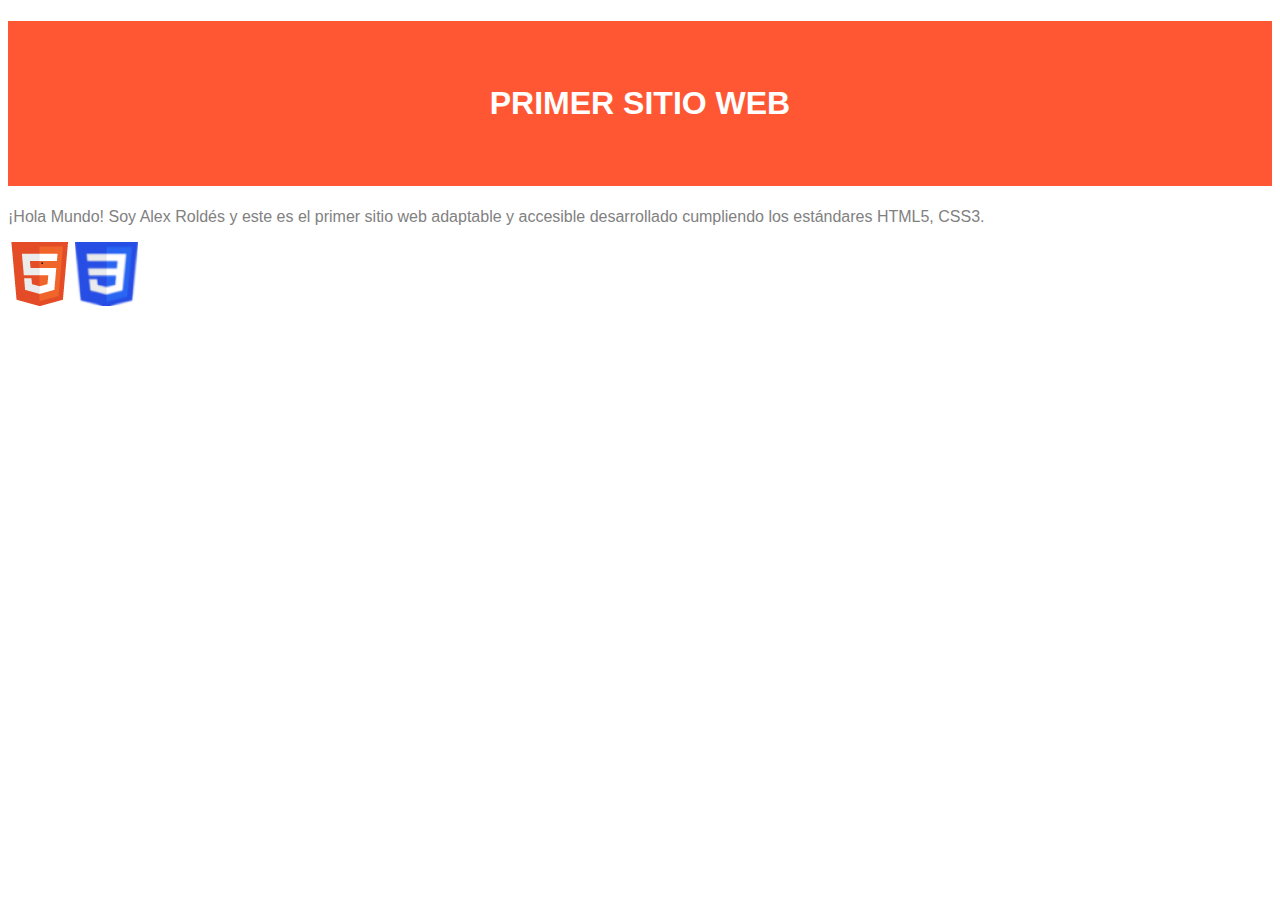
==== index.html @ 2078078d "Add files via upload" ====
<!DOCTYPE HTML>

<html lang="es">
<head>
    <!-- Datos que describen el documento -->
    <meta charset="UTF-8" />
    <title>SEW.P0</title>

    <!-- añadir el elemento link de enlace a la hoja de estilo dentro del <head> del documento html -->
    <link rel="stylesheet" type="text/css" href="estilo.css" />
</head>

<body>
    <!-- Datos con el contenidos que aparece en el navegador -->
    <h1>Primer sitio web</h1>
    <p>¡Hola Mundo! Soy Alex Roldés y este es el primer sitio web adaptable y accesible desarrollado cumpliendo los estándares HTML5, CSS3. </p>

    <!-- la carpeta de recursos gráficos "images" debe estar en el misma carpeta del archivo -->
    <!-- anadir la sección footer dentro del body despues del párrafo -->
    <footer>
        <img src="images/HTML5.png" alt=" HTML5 Válido!" />
        <img src="images/CSS3.png"  alt="CSS Válido!"  />
    </footer>
</body>
</html>
---- estilo.css ----
/*Especificidad: 001*/
body {
  font-family: Tahoma, sans-serif;
  color: #818181;
  background-color: #fff;
  }
/*Especificidad: 001*/
h1 {
  color: #fff;    
  background-color:#FF5733; 
  text-transform: uppercase;
  padding: 2em; 
  text-align: center;     
  }
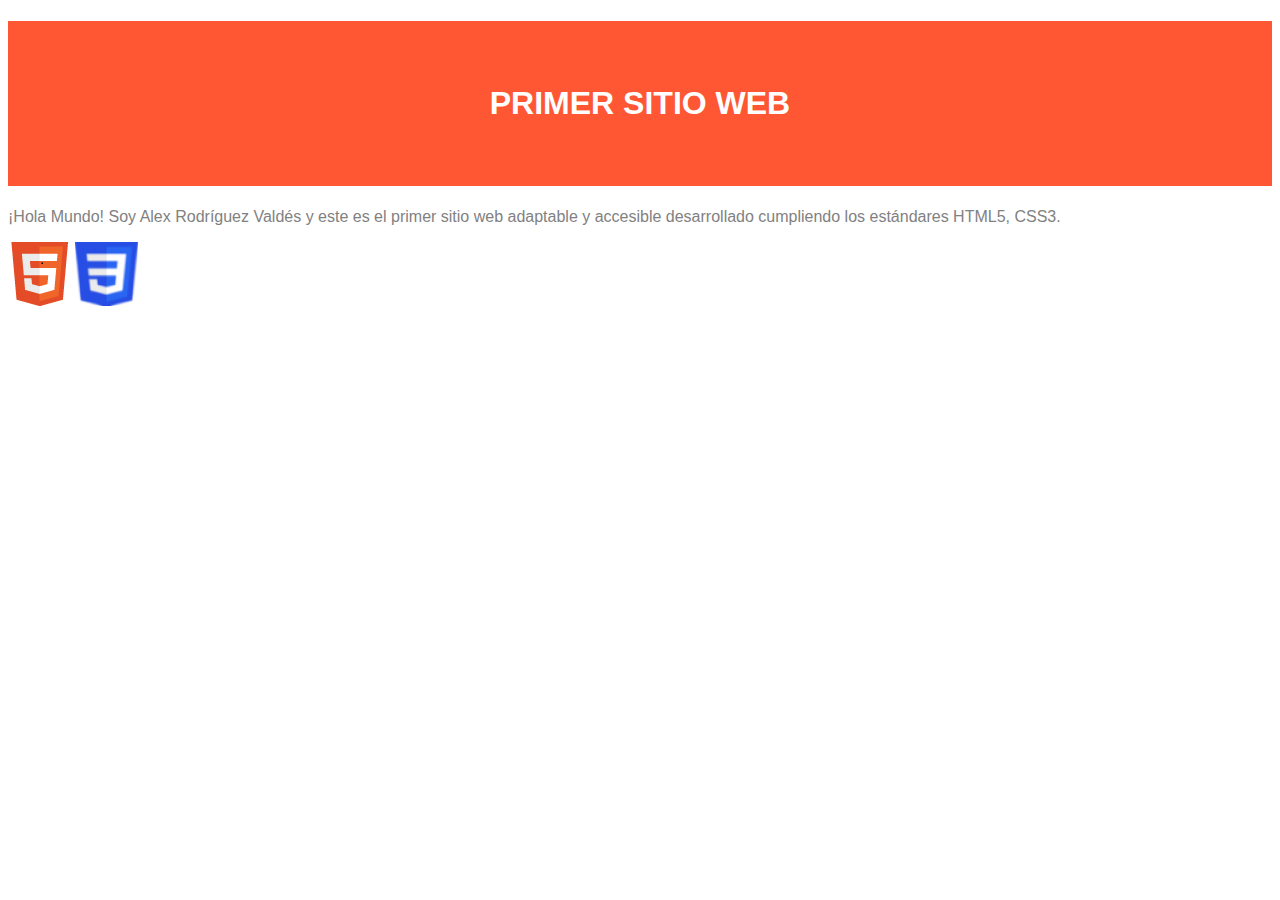
==== commit a2b25709: "Update index.html" ====
--- a/index.html
+++ b/index.html
@@ -13,7 +13,7 @@
 <body>
     <!-- Datos con el contenidos que aparece en el navegador -->
     <h1>Primer sitio web</h1>
-    <p>¡Hola Mundo! Soy Alex Roldés y este es el primer sitio web adaptable y accesible desarrollado cumpliendo los estándares HTML5, CSS3. </p>
+    <p>¡Hola Mundo! Soy Alex Rodríguez Valdés y este es el primer sitio web adaptable y accesible desarrollado cumpliendo los estándares HTML5, CSS3. </p>
 
     <!-- la carpeta de recursos gráficos "images" debe estar en el misma carpeta del archivo -->
     <!-- anadir la sección footer dentro del body despues del párrafo -->
@@ -22,4 +22,4 @@
         <img src="images/CSS3.png"  alt="CSS Válido!"  />
     </footer>
 </body>
-</html>+</html>
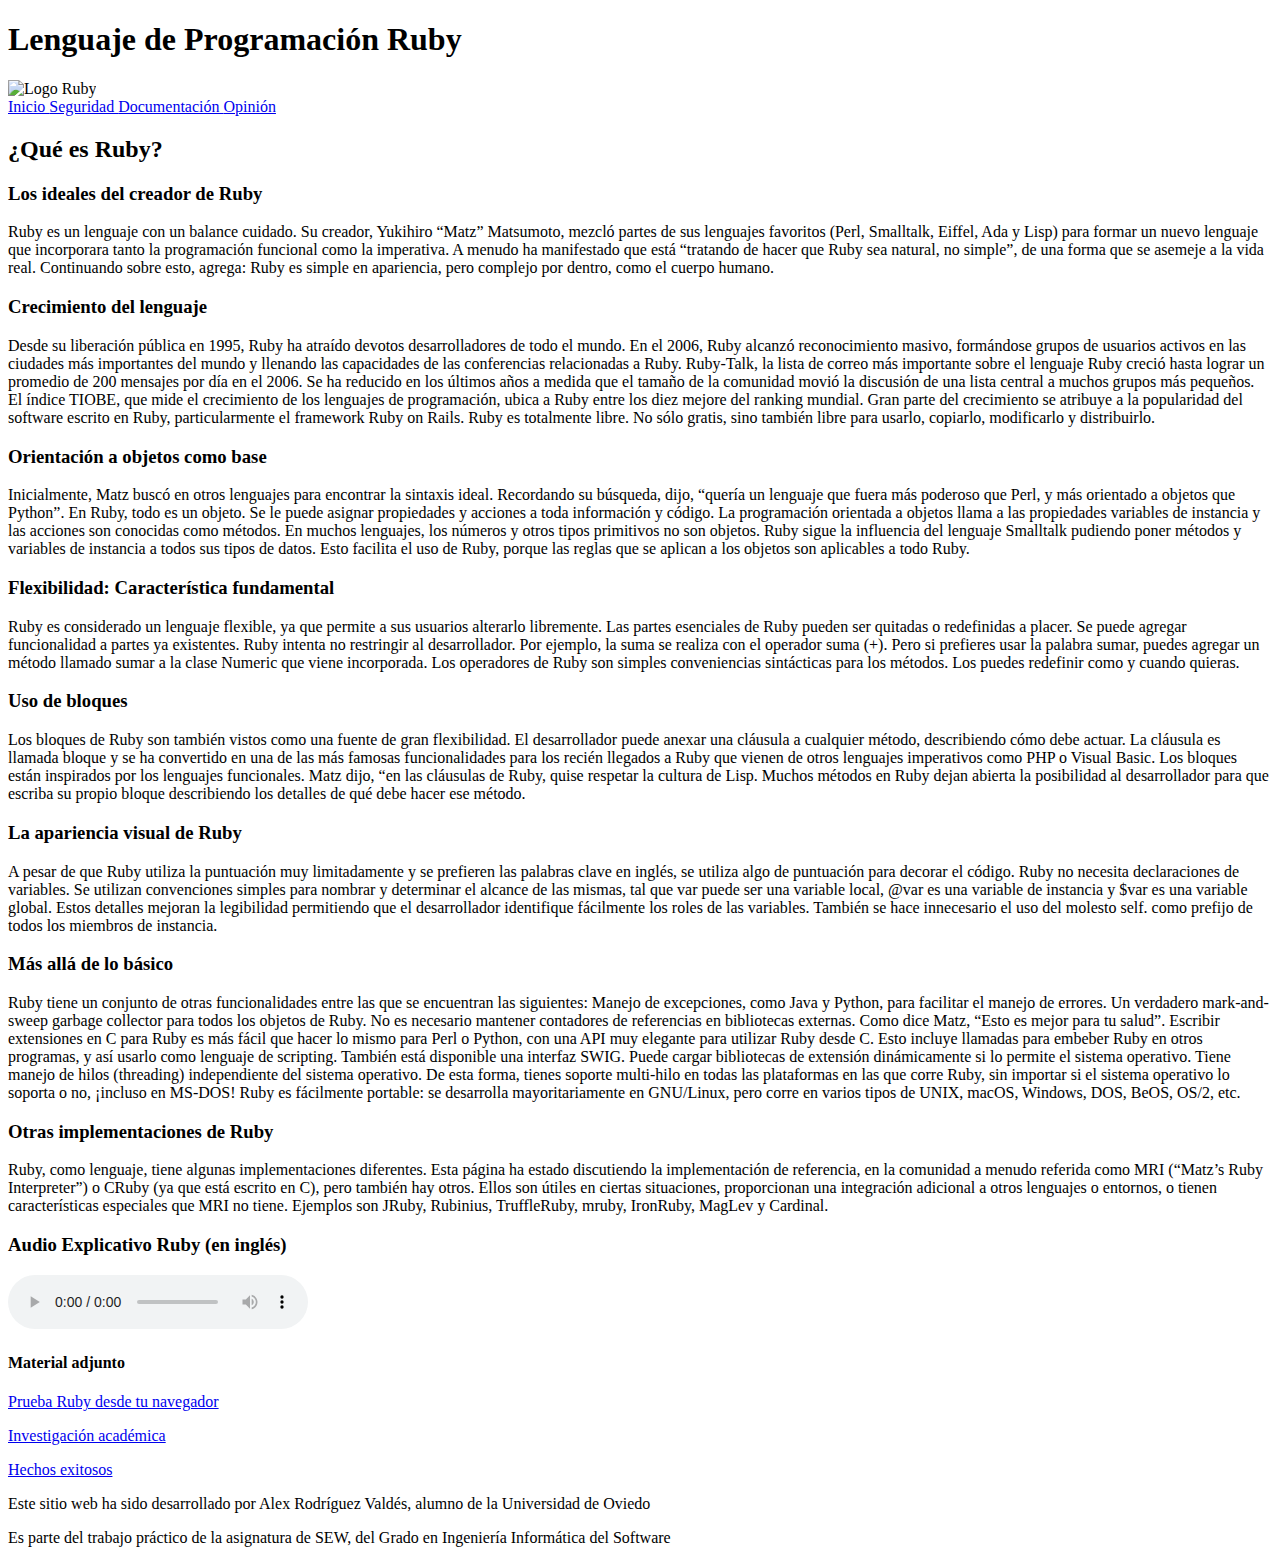
==== commit bf47de54: "Add files via upload" ====
--- a/index.html
+++ b/index.html
@@ -1,25 +1,124 @@
 <!DOCTYPE HTML>
 
-<html lang="es">
-<head>
-    <!-- Datos que describen el documento -->
-    <meta charset="UTF-8" />
-    <title>SEW.P0</title>
+<html lang = "es">
+    <head>
+        <meta charset = "UTF-8"/>
+        <meta name = "author" content = "ALEX RODRIGUEZ VALDES"/>
+        <meta name = "description" content = "PAGINA PRINCIPAL DEL SITIO WEB"/>
+        <meta name = "keywords" content = "RUBY,LENGUAJE,OBJETO,PROGRAMACION"/>
+        <meta name = "viewport" content = "width=device-width, initial-scale=1.0"/>
+        <title> RUBY: Inicio </title>
 
-    <!-- añadir el elemento link de enlace a la hoja de estilo dentro del <head> del documento html -->
-    <link rel="stylesheet" type="text/css" href="estilo.css" />
-</head>
+        <link rel="stylesheet" type="text/css" href="estilo/estilo.css" />
+        <link rel="stylesheet" type="text/css" href="estilo/layout.css" />
+    </head>
 
-<body>
-    <!-- Datos con el contenidos que aparece en el navegador -->
-    <h1>Primer sitio web</h1>
-    <p>¡Hola Mundo! Soy Alex Rodríguez Valdés y este es el primer sitio web adaptable y accesible desarrollado cumpliendo los estándares HTML5, CSS3. </p>
+    <body>
+        <header>
+            <h1> Lenguaje de Programación Ruby </h1>
+            <picture>
+                <img src="multimedia/logoRuby.png" alt="Logo Ruby" />
+            </picture>
+        </header>
 
-    <!-- la carpeta de recursos gráficos "images" debe estar en el misma carpeta del archivo -->
-    <!-- anadir la sección footer dentro del body despues del párrafo -->
-    <footer>
-        <img src="images/HTML5.png" alt=" HTML5 Válido!" />
-        <img src="images/CSS3.png"  alt="CSS Válido!"  />
-    </footer>
-</body>
-</html>
+        <nav>
+            <a title="index" accesskey="I" tabindex="1" href="index.html"> Inicio </a>
+            <a title="seguridad" accesskey="S" tabindex="2" href="seguridad.html"> Seguridad </a>
+            <a title="documentacion" accesskey="D" tabindex="3" href="documentacion.html"> Documentación </a>
+            <a title="opinion" accesskey="O" tabindex="4" href="opinion.html"> Opinión </a>
+        </nav>
+
+        <article>
+
+            <h2> ¿Qué es Ruby? </h2>
+
+            <section>
+                <h3> Los ideales del creador de Ruby </h3>
+                <p> Ruby es un lenguaje con un balance cuidado. Su creador, Yukihiro “Matz” Matsumoto, mezcló partes de sus lenguajes favoritos (Perl, Smalltalk, 
+                    Eiffel, Ada y Lisp) para formar un nuevo lenguaje que incorporara tanto la programación funcional como la imperativa. A menudo ha manifestado 
+                    que está “tratando de hacer que Ruby sea natural, no simple”, de una forma que se asemeje a la vida real. Continuando sobre esto, agrega: Ruby 
+                    es simple en apariencia, pero complejo por dentro, como el cuerpo humano. 
+                </p>
+
+                <h3> Crecimiento del lenguaje </h3>
+                <p> Desde su liberación pública en 1995, Ruby ha atraído devotos desarrolladores de todo el mundo. En el 2006, Ruby alcanzó reconocimiento masivo, 
+                    formándose grupos de usuarios activos en las ciudades más importantes del mundo y llenando las capacidades de las conferencias relacionadas a Ruby.
+                    Ruby-Talk, la lista de correo más importante sobre el lenguaje Ruby creció hasta lograr un promedio de 200 mensajes por día en el 2006. Se ha 
+                    reducido en los últimos años a medida que el tamaño de la comunidad movió la discusión de una lista central a muchos grupos más pequeños.
+                    El índice TIOBE, que mide el crecimiento de los lenguajes de programación, ubica a Ruby entre los diez mejore del ranking mundial. Gran parte del 
+                    crecimiento se atribuye a la popularidad del software escrito en Ruby, particularmente el framework Ruby on Rails. Ruby es totalmente libre. 
+                    No sólo gratis, sino también libre para usarlo, copiarlo, modificarlo y distribuirlo. 
+                </p>
+
+                <h3> Orientación a objetos como base </h3>
+                <p> Inicialmente, Matz buscó en otros lenguajes para encontrar la sintaxis ideal. Recordando su búsqueda, dijo, “quería un lenguaje que fuera más 
+                    poderoso que Perl, y más orientado a objetos que Python”. En Ruby, todo es un objeto. Se le puede asignar propiedades y acciones a toda información 
+                    y código. La programación orientada a objetos llama a las propiedades variables de instancia y las acciones son conocidas como métodos. En muchos 
+                    lenguajes, los números y otros tipos primitivos no son objetos. Ruby sigue la influencia del lenguaje Smalltalk pudiendo poner métodos y variables 
+                    de instancia a todos sus tipos de datos. Esto facilita el uso de Ruby, porque las reglas que se aplican a los objetos son aplicables a todo Ruby.
+                </p>
+
+                <h3> Flexibilidad: Característica fundamental </h3>
+                <p> Ruby es considerado un lenguaje flexible, ya que permite a sus usuarios alterarlo libremente. Las partes esenciales de Ruby pueden ser quitadas o 
+                    redefinidas a placer. Se puede agregar funcionalidad a partes ya existentes. Ruby intenta no restringir al desarrollador. Por ejemplo, la suma se 
+                    realiza con el operador suma (+). Pero si prefieres usar la palabra sumar, puedes agregar un método llamado sumar a la clase Numeric que viene 
+                    incorporada. Los operadores de Ruby son simples conveniencias sintácticas para los métodos. Los puedes redefinir como y cuando quieras.
+                </p>
+
+                <h3> Uso de bloques </h3>
+                <p> Los bloques de Ruby son también vistos como una fuente de gran flexibilidad. El desarrollador puede anexar una cláusula a cualquier método, 
+                    describiendo cómo debe actuar. La cláusula es llamada bloque y se ha convertido en una de las más famosas funcionalidades para los recién llegados 
+                    a Ruby que vienen de otros lenguajes imperativos como PHP o Visual Basic. Los bloques están inspirados por los lenguajes funcionales. Matz dijo, 
+                    “en las cláusulas de Ruby, quise respetar la cultura de Lisp. Muchos métodos en Ruby dejan abierta la posibilidad al desarrollador para que escriba 
+                    su propio bloque describiendo los detalles de qué debe hacer ese método.
+                </p>
+
+                <h3> La apariencia visual de Ruby </h3>
+                <p> A pesar de que Ruby utiliza la puntuación muy limitadamente y se prefieren las palabras clave en inglés, se utiliza algo de puntuación para decorar 
+                    el código. Ruby no necesita declaraciones de variables. Se utilizan convenciones simples para nombrar y determinar el alcance de las mismas, tal que
+                    var puede ser una variable local, @var es una variable de instancia y $var es una variable global. Estos detalles mejoran la legibilidad permitiendo 
+                    que el desarrollador identifique fácilmente los roles de las variables. También se hace innecesario el uso del molesto self. como prefijo de todos 
+                    los miembros de instancia.
+                </p>
+
+            </section>
+
+            <section>
+                <h3> Más allá de lo básico </h3>
+                <p> Ruby tiene un conjunto de otras funcionalidades entre las que se encuentran las siguientes: Manejo de excepciones, como Java y Python, para 
+                    facilitar el manejo de errores. Un verdadero mark-and-sweep garbage collector para todos los objetos de Ruby. No es necesario mantener contadores 
+                    de referencias en bibliotecas externas. Como dice Matz, “Esto es mejor para tu salud”. Escribir extensiones en C para Ruby es más fácil que hacer 
+                    lo mismo para Perl o Python, con una API muy elegante para utilizar Ruby desde C. Esto incluye llamadas para embeber Ruby en otros programas, y 
+                    así usarlo como lenguaje de scripting. También está disponible una interfaz SWIG. Puede cargar bibliotecas de extensión dinámicamente si lo permite 
+                    el sistema operativo. Tiene manejo de hilos (threading) independiente del sistema operativo. De esta forma, tienes soporte multi-hilo en todas las 
+                    plataformas en las que corre Ruby, sin importar si el sistema operativo lo soporta o no, ¡incluso en MS-DOS! Ruby es fácilmente portable: se 
+                    desarrolla mayoritariamente en GNU/Linux, pero corre en varios tipos de UNIX, macOS, Windows, DOS, BeOS, OS/2, etc.
+                </p>
+
+                <h3> Otras implementaciones de Ruby </h3>
+                <p> Ruby, como lenguaje, tiene algunas implementaciones diferentes. Esta página ha estado discutiendo la implementación de referencia, en la comunidad 
+                    a menudo referida como MRI (“Matz’s Ruby Interpreter”) o CRuby (ya que está escrito en C), pero también hay otros. Ellos son útiles en ciertas 
+                    situaciones, proporcionan una integración adicional a otros lenguajes o entornos, o tienen características especiales que MRI no tiene. Ejemplos
+                    son JRuby, Rubinius, TruffleRuby, mruby, IronRuby, MagLev y Cardinal.
+                </p>
+
+                <h3> Audio Explicativo Ruby (en inglés) </h3>
+                <audio src="multimedia/RubyDescription.mp3" controls> </audio>
+
+            </section>
+
+            <aside>
+                <h4> Material adjunto </h4>
+                <p> <a href="https://try.ruby-lang.org/"> Prueba Ruby desde tu navegador </a> </p>
+                <p> <a href="https://rubybib.org/"> Investigación académica </a> </p>
+                <p> <a href="https://www.ruby-lang.org/en/documentation/success-stories/"> Hechos exitosos </a> </p>
+            </aside>
+
+        </article>
+
+        <footer> 
+            <p> Este sitio web ha sido desarrollado por Alex Rodríguez Valdés, alumno de la Universidad de Oviedo </p>
+            <p> Es parte del trabajo práctico de la asignatura de SEW, del Grado en Ingeniería Informática del Software </p>    
+        </footer>
+    </body>
+</html>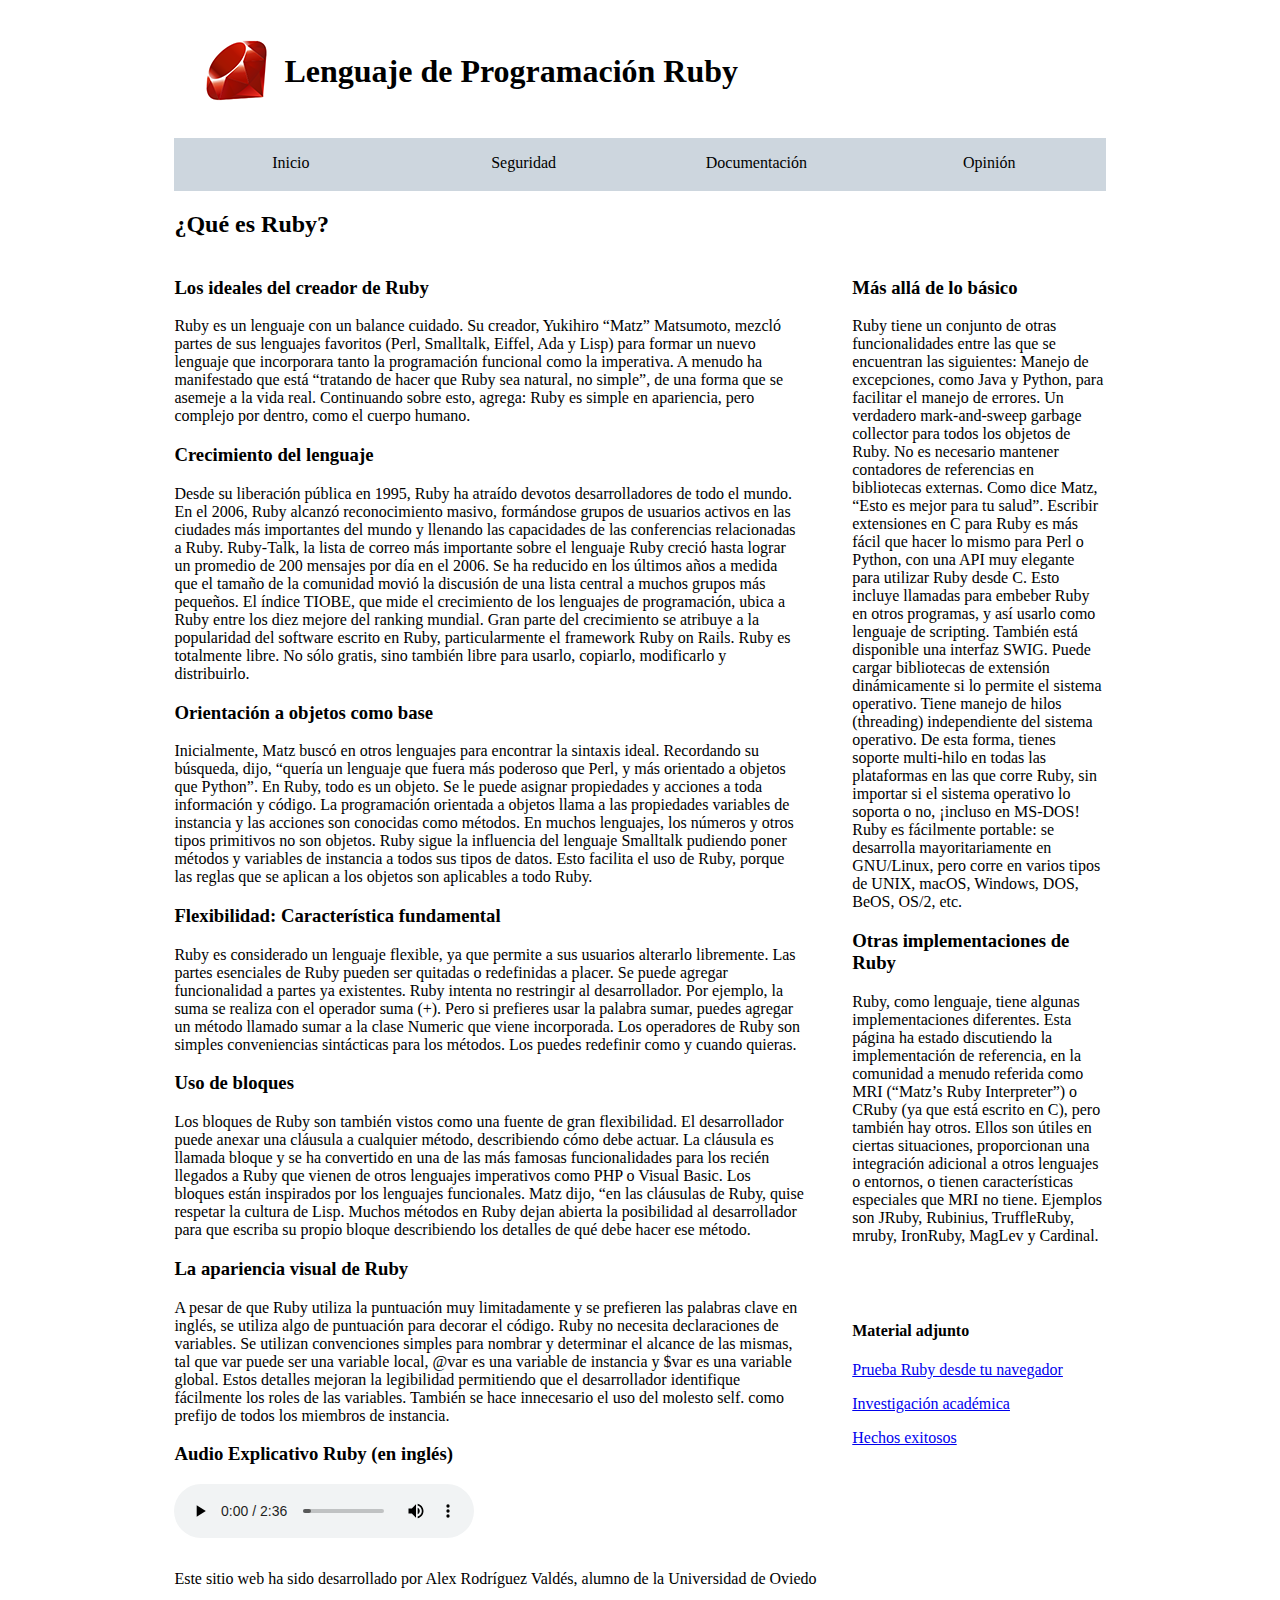
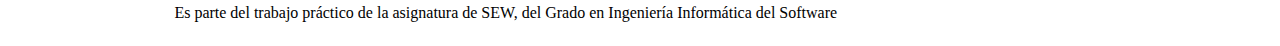
==== commit ef63c75d: "Add files via upload" ====
--- a/index.html
+++ b/index.html
@@ -81,6 +81,9 @@
                     los miembros de instancia.
                 </p>
 
+                <h3> Audio Explicativo Ruby (en inglés) </h3>
+                <audio src="multimedia/RubyDescription.mp3" controls> </audio>
+
             </section>
 
             <section>
@@ -102,9 +105,6 @@
                     son JRuby, Rubinius, TruffleRuby, mruby, IronRuby, MagLev y Cardinal.
                 </p>
 
-                <h3> Audio Explicativo Ruby (en inglés) </h3>
-                <audio src="multimedia/RubyDescription.mp3" controls> </audio>
-
             </section>
 
             <aside>
--- a/estilo/estilo.css
+++ b/estilo/estilo.css
@@ -0,0 +1,77 @@
+/*****************
+ ALEX RODRIGUEZ VALDES - UO282936
+ Estilos de los documentos html
+*****************/
+
+body {
+    padding-left: 13%;
+    padding-right: 13%;
+}
+
+header picture {
+    padding: 2em 1em 2em 2em;
+}
+
+header h1 {
+    padding: 0.75em 0em 0em;
+}
+
+nav {
+    padding-bottom: 1.2em;
+    align-self: center;
+    background-color: rgb(205, 214, 222);
+    display: grid;
+    grid-template-columns: repeat(4,1fr) ;
+}
+
+nav a {
+    color: black;
+    text-align: center;
+    padding-top: 1em;
+}
+
+nav a:link {
+    text-decoration: none;
+}
+
+nav a:hover {
+    color: red;
+}
+
+table {
+    border-spacing: 0.5em;
+    border-style: double;
+}
+
+ul {
+    padding-left: 15%;
+}
+
+li ul {
+    padding-left: 10%;
+}
+
+section img {
+    width: 50%;
+    height: auto;
+    margin-left: 25%;
+    padding-bottom: 2em;
+}
+
+video {
+    width: 100%;
+    height: auto;
+}
+
+fieldset p {
+    padding-left: 3%;
+    padding-bottom: 1.5em;
+}
+
+fieldset label {
+    padding-right: 3%;
+}
+
+textarea {
+    padding-left: 3%;
+}--- a/estilo/layout.css
+++ b/estilo/layout.css
@@ -0,0 +1,64 @@
+/*****************
+ ALEX RODRIGUEZ VALDES - UO282936
+ Distribución de secciones
+*****************/
+
+body {
+    display: grid;
+    grid-template-areas: "h h h h h h h h"
+                         "n n n n n n n n"
+                         "a a a a a a a a"
+                         "a a a a a a a a"
+                         "f f f f f f f f";
+}
+
+header {
+    grid-area: h;
+    display: grid;
+    grid-template-areas: "l t"
+                         "l t";
+    grid-template-columns: 0.2fr 2fr;
+}
+
+header picture {
+    grid-area: l;
+}
+
+header h1 {
+    grid-area: t;
+}
+
+nav {
+    grid-area: n;
+}
+
+article {
+    grid-area: a;
+    display: grid;
+    grid-template-areas: "h2 h2 h2 h2"
+                         "s1 s1 s1 s2"
+                         "s1 s1 s1 as"
+                         "s1 s1 s1 as";
+    column-gap: 3em;
+}
+
+article h2 {
+    grid-area: h2;
+}
+
+article section {
+    grid-area: s1;
+}
+
+article section:last-of-type {
+    grid-area: s2;
+}
+
+article aside {
+    grid-area: as;
+}
+
+footer {
+    padding-top: 0.75em;
+    grid-area: f;
+}
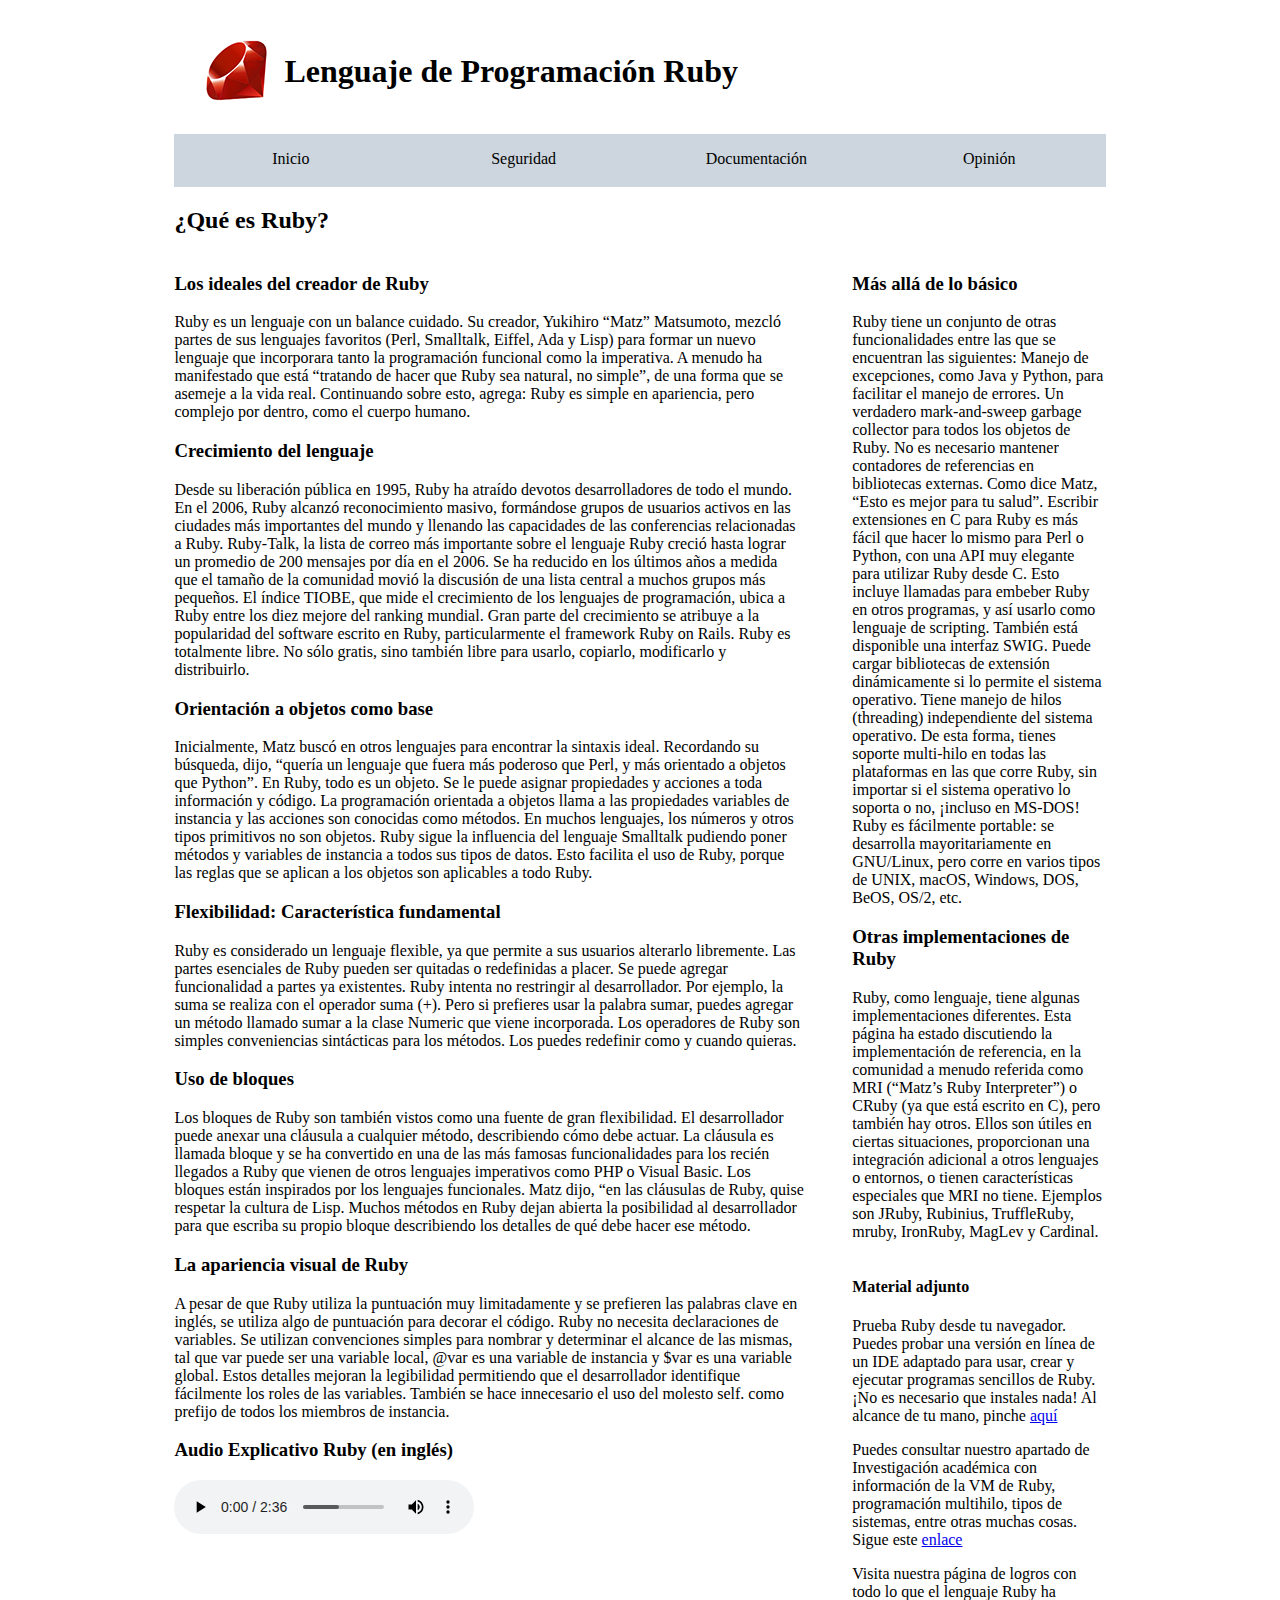
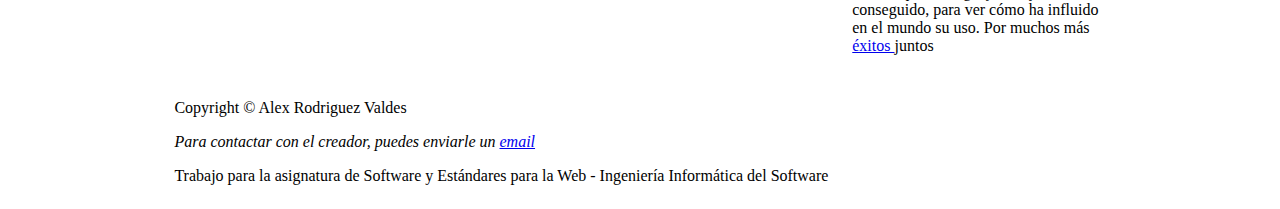
==== commit 15724372: "Add files via upload" ====
--- a/index.html
+++ b/index.html
@@ -3,9 +3,9 @@
 <html lang = "es">
     <head>
         <meta charset = "UTF-8"/>
-        <meta name = "author" content = "ALEX RODRIGUEZ VALDES"/>
-        <meta name = "description" content = "PAGINA PRINCIPAL DEL SITIO WEB"/>
-        <meta name = "keywords" content = "RUBY,LENGUAJE,OBJETO,PROGRAMACION"/>
+        <meta name = "author" content = "Alex Rodriguez Valdes"/>
+        <meta name = "description" content = "Pagina principal del sitio web"/>
+        <meta name = "keywords" content = "Ruby,Lenguaje,Objeto,Programacion"/>
         <meta name = "viewport" content = "width=device-width, initial-scale=1.0"/>
         <title> RUBY: Inicio </title>
 
@@ -16,9 +16,7 @@
     <body>
         <header>
             <h1> Lenguaje de Programación Ruby </h1>
-            <picture>
-                <img src="multimedia/logoRuby.png" alt="Logo Ruby" />
-            </picture>
+            <img src="multimedia/logoRuby.png" alt="Logo Ruby" />
         </header>
 
         <nav>
@@ -28,7 +26,7 @@
             <a title="opinion" accesskey="O" tabindex="4" href="opinion.html"> Opinión </a>
         </nav>
 
-        <article>
+        <main>
 
             <h2> ¿Qué es Ruby? </h2>
 
@@ -107,18 +105,22 @@
 
             </section>
 
-            <aside>
+            <article>
                 <h4> Material adjunto </h4>
-                <p> <a href="https://try.ruby-lang.org/"> Prueba Ruby desde tu navegador </a> </p>
-                <p> <a href="https://rubybib.org/"> Investigación académica </a> </p>
-                <p> <a href="https://www.ruby-lang.org/en/documentation/success-stories/"> Hechos exitosos </a> </p>
-            </aside>
+                <p> Prueba Ruby desde tu navegador. Puedes probar una versión en línea de un IDE adaptado para usar, crear y ejecutar programas sencillos de Ruby. ¡No 
+                    es necesario que instales nada! Al alcance de tu mano, pinche <a href="https://try.ruby-lang.org/"> aquí </a> </p>
+                <p> Puedes consultar nuestro apartado de Investigación académica con información de la VM de Ruby, programación multihilo, tipos de sistemas, entre otras
+                    muchas cosas. Sigue este <a href="https://rubybib.org/"> enlace </a> </p>
+                <p> Visita nuestra página de logros con todo lo que el lenguaje Ruby ha conseguido, para ver cómo ha influido en el mundo su uso. Por muchos más 
+                    <a href="https://www.ruby-lang.org/en/documentation/success-stories/"> éxitos </a> juntos </p>
+            </article>
 
-        </article>
+        </main>
 
         <footer> 
-            <p> Este sitio web ha sido desarrollado por Alex Rodríguez Valdés, alumno de la Universidad de Oviedo </p>
-            <p> Es parte del trabajo práctico de la asignatura de SEW, del Grado en Ingeniería Informática del Software </p>    
+            <p> Copyright &copy; Alex Rodriguez Valdes </p>
+            <address> Para contactar con el creador, puedes enviarle un <a href="mailto:uo282936@uniovi.es"> email </a> </address>
+            <p> Trabajo para la asignatura de Software y Estándares para la Web - Ingeniería Informática del Software </p>
         </footer>
     </body>
 </html>--- a/estilo/estilo.css
+++ b/estilo/estilo.css
@@ -8,7 +8,7 @@
     padding-right: 13%;
 }
 
-header picture {
+header img {
     padding: 2em 1em 2em 2em;
 }
 
@@ -63,9 +63,14 @@
     height: auto;
 }
 
+form p {
+    padding-top: 0.4em;
+    padding-bottom: 0.6em;
+}
+
 fieldset p {
     padding-left: 3%;
-    padding-bottom: 1.5em;
+    padding-top: 0.5em;
 }
 
 fieldset label {
--- a/estilo/layout.css
+++ b/estilo/layout.css
@@ -7,20 +7,19 @@
     display: grid;
     grid-template-areas: "h h h h h h h h"
                          "n n n n n n n n"
-                         "a a a a a a a a"
-                         "a a a a a a a a"
+                         "m m m m m m m m"
+                         "m m m m m m m m"
                          "f f f f f f f f";
 }
 
 header {
     grid-area: h;
     display: grid;
-    grid-template-areas: "l t"
-                         "l t";
+    grid-template-areas: "l t";
     grid-template-columns: 0.2fr 2fr;
 }
 
-header picture {
+header img {
     grid-area: l;
 }
 
@@ -32,30 +31,30 @@
     grid-area: n;
 }
 
-article {
-    grid-area: a;
+main {
+    grid-area: m;
     display: grid;
     grid-template-areas: "h2 h2 h2 h2"
                          "s1 s1 s1 s2"
-                         "s1 s1 s1 as"
-                         "s1 s1 s1 as";
+                         "s1 s1 s1 ar"
+                         "s1 s1 s1 ar";
     column-gap: 3em;
 }
 
-article h2 {
+main h2 {
     grid-area: h2;
 }
 
-article section {
+main section {
     grid-area: s1;
 }
 
-article section:last-of-type {
+main section:last-of-type {
     grid-area: s2;
 }
 
-article aside {
-    grid-area: as;
+main article {
+    grid-area: ar;
 }
 
 footer {
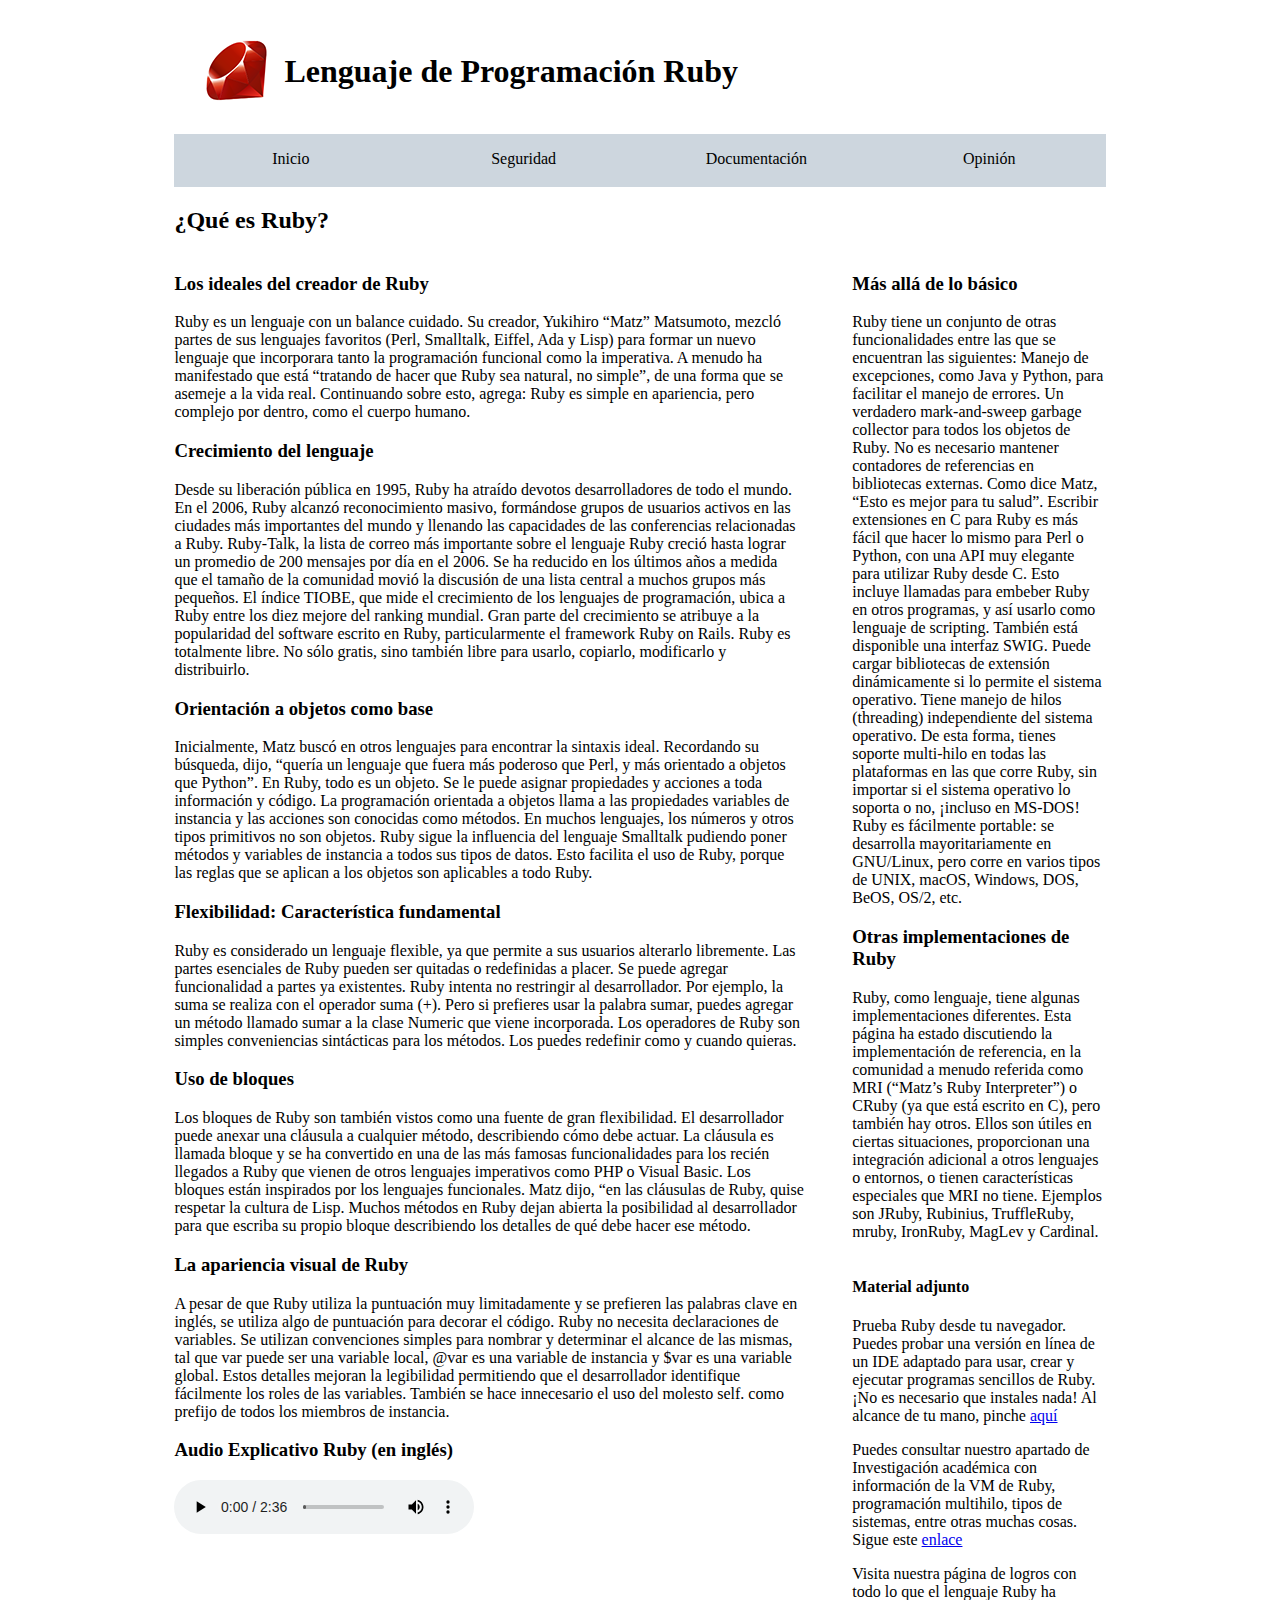
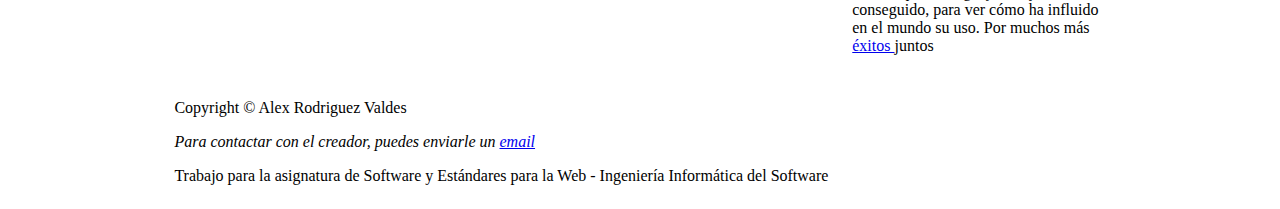
==== commit 6d7f294d: "Add files via upload" ====
--- a/index.html
+++ b/index.html
@@ -11,6 +11,7 @@
 
         <link rel="stylesheet" type="text/css" href="estilo/estilo.css" />
         <link rel="stylesheet" type="text/css" href="estilo/layout.css" />
+        <link rel="icon" type="image/png" href="multimedia/rubyRender.png"/>
     </head>
 
     <body>
@@ -30,7 +31,7 @@
 
             <h2> ¿Qué es Ruby? </h2>
 
-            <section>
+            <article>
                 <h3> Los ideales del creador de Ruby </h3>
                 <p> Ruby es un lenguaje con un balance cuidado. Su creador, Yukihiro “Matz” Matsumoto, mezcló partes de sus lenguajes favoritos (Perl, Smalltalk, 
                     Eiffel, Ada y Lisp) para formar un nuevo lenguaje que incorporara tanto la programación funcional como la imperativa. A menudo ha manifestado 
@@ -82,7 +83,7 @@
                 <h3> Audio Explicativo Ruby (en inglés) </h3>
                 <audio src="multimedia/RubyDescription.mp3" controls> </audio>
 
-            </section>
+            </article>
 
             <section>
                 <h3> Más allá de lo básico </h3>
@@ -105,7 +106,7 @@
 
             </section>
 
-            <article>
+            <section>
                 <h4> Material adjunto </h4>
                 <p> Prueba Ruby desde tu navegador. Puedes probar una versión en línea de un IDE adaptado para usar, crear y ejecutar programas sencillos de Ruby. ¡No 
                     es necesario que instales nada! Al alcance de tu mano, pinche <a href="https://try.ruby-lang.org/"> aquí </a> </p>
@@ -113,7 +114,7 @@
                     muchas cosas. Sigue este <a href="https://rubybib.org/"> enlace </a> </p>
                 <p> Visita nuestra página de logros con todo lo que el lenguaje Ruby ha conseguido, para ver cómo ha influido en el mundo su uso. Por muchos más 
                     <a href="https://www.ruby-lang.org/en/documentation/success-stories/"> éxitos </a> juntos </p>
-            </article>
+            </section>
 
         </main>
 
--- a/estilo/estilo.css
+++ b/estilo/estilo.css
@@ -18,16 +18,16 @@
 
 nav {
     padding-bottom: 1.2em;
+
     align-self: center;
     background-color: rgb(205, 214, 222);
-    display: grid;
-    grid-template-columns: repeat(4,1fr) ;
 }
 
 nav a {
+    padding-top: 1em;
+
+    text-align: center;
     color: black;
-    text-align: center;
-    padding-top: 1em;
 }
 
 nav a:link {
@@ -38,45 +38,50 @@
     color: red;
 }
 
-table {
+article img {
+    padding-bottom: 2em;
+    margin-left: 25%;
+
+    width: 50%;
+    height: auto;
+}
+
+article video {
+    width: 100%;
+    height: auto;
+}
+
+article table {
     border-spacing: 0.5em;
     border-style: double;
 }
 
-ul {
+article ul {
     padding-left: 15%;
 }
 
-li ul {
+article li ul {
     padding-left: 10%;
 }
 
-section img {
-    width: 50%;
-    height: auto;
-    margin-left: 25%;
-    padding-bottom: 2em;
-}
-
-video {
-    width: 100%;
-    height: auto;
-}
-
-form p {
+article form p {
     padding-top: 0.4em;
     padding-bottom: 0.6em;
 }
 
-fieldset p {
+article form fieldset p {
+    padding-top: 0.5em;
     padding-left: 3%;
-    padding-top: 0.5em;
 }
 
-fieldset label {
+article form fieldset p label {
     padding-right: 3%;
 }
 
-textarea {
+article form textarea {
     padding-left: 3%;
-}+}
+
+footer {
+    padding-top: 0.75em;
+}
--- a/estilo/layout.css
+++ b/estilo/layout.css
@@ -14,6 +14,7 @@
 
 header {
     grid-area: h;
+
     display: grid;
     grid-template-areas: "l t";
     grid-template-columns: 0.2fr 2fr;
@@ -29,20 +30,29 @@
 
 nav {
     grid-area: n;
+
+    display: grid;
+    grid-template-columns: repeat(4,1fr) ;
 }
 
 main {
     grid-area: m;
+
     display: grid;
     grid-template-areas: "h2 h2 h2 h2"
-                         "s1 s1 s1 s2"
-                         "s1 s1 s1 ar"
-                         "s1 s1 s1 ar";
+                         "ar ar ar s1"
+                         "ar ar ar s2"
+                         "ar ar ar s2";
+
     column-gap: 3em;
 }
 
 main h2 {
     grid-area: h2;
+}
+
+main article {
+    grid-area: ar;
 }
 
 main section {
@@ -53,11 +63,6 @@
     grid-area: s2;
 }
 
-main article {
-    grid-area: ar;
-}
-
 footer {
-    padding-top: 0.75em;
     grid-area: f;
 }
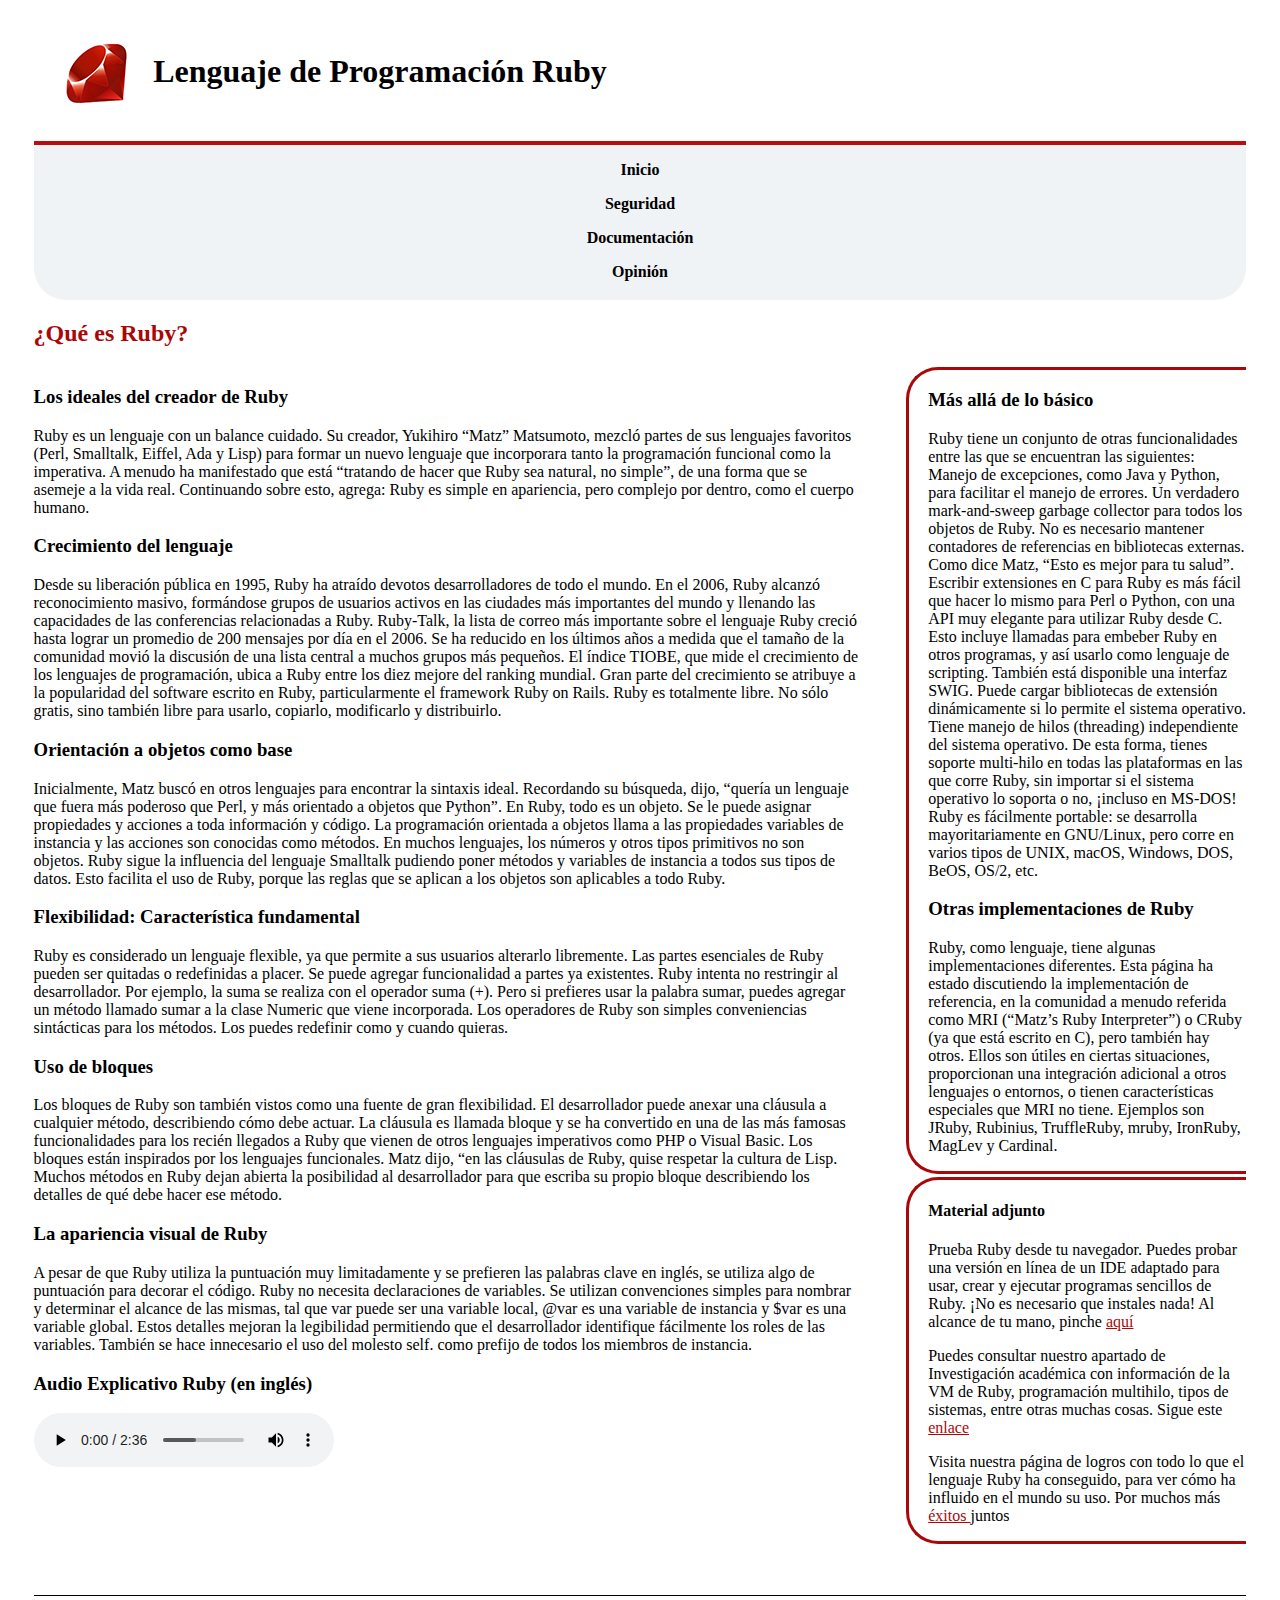
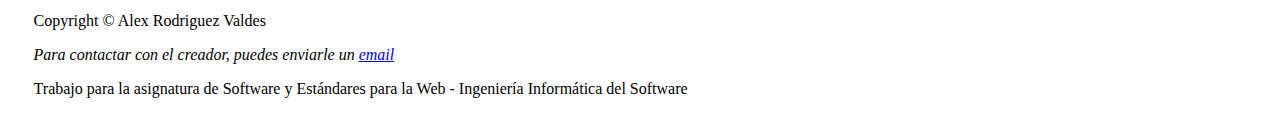
==== commit 2603db84: "Add files via upload" ====
--- a/index.html
+++ b/index.html
@@ -16,15 +16,19 @@
 
     <body>
         <header>
+            <picture>
+                <source media="(min-width: 638px)" srcset="multimedia/logoRuby.png" />
+                <source media="(max-width: 637px)" srcset="multimedia/logoRuby2.png" />
+                <img src="multimedia/logoRuby.png" alt="Logo Ruby" />
+            </picture>
             <h1> Lenguaje de Programación Ruby </h1>
-            <img src="multimedia/logoRuby.png" alt="Logo Ruby" />
         </header>
 
         <nav>
-            <a title="index" accesskey="I" tabindex="1" href="index.html"> Inicio </a>
-            <a title="seguridad" accesskey="S" tabindex="2" href="seguridad.html"> Seguridad </a>
-            <a title="documentacion" accesskey="D" tabindex="3" href="documentacion.html"> Documentación </a>
-            <a title="opinion" accesskey="O" tabindex="4" href="opinion.html"> Opinión </a>
+            <a title="index" accesskey="I" tabindex="1" href="index.html"> <strong> Inicio </strong> </a>
+            <a title="seguridad" accesskey="S" tabindex="2" href="seguridad.html"> <strong> Seguridad </strong> </a>
+            <a title="documentacion" accesskey="D" tabindex="3" href="documentacion.html"> <strong> Documentación </strong> </a>
+            <a title="opinion" accesskey="O" tabindex="4" href="opinion.html"> <strong> Opinión </strong> </a>
         </nav>
 
         <main>
--- a/estilo/estilo.css
+++ b/estilo/estilo.css
@@ -3,41 +3,89 @@
  Estilos de los documentos html
 *****************/
 
+/* Especificidad (0,0,1) */
 body {
-    padding-left: 13%;
-    padding-right: 13%;
+    padding-left: 2%;
+    padding-right: 2%;
+    font-family: Cambria, Cochin, Georgia, Times, 'Times New Roman', serif;
+
+    /*padding-left: 13%;
+    padding-right: 13%;*/
 }
 
+/* Especificidad (0,0,2) */
 header img {
-    padding: 2em 1em 2em 2em;
+    padding: 2.2em 1em 2em 2em;
 }
 
+/* Especificidad (0,0,2) */
 header h1 {
-    padding: 0.75em 0em 0em;
+    padding: 0.75em 0em 0em 0.3em;
 }
 
+/* Especificidad (0,0,1) */
 nav {
     padding-bottom: 1.2em;
 
     align-self: center;
-    background-color: rgb(205, 214, 222);
+    background-color: rgba(240, 243, 245, 0.997);
+    border-top: 0.3em solid rgb(186, 14, 14);
+    border-bottom-left-radius: 2em;
+    border-bottom-right-radius: 2em;
+    font-family: Cambria, Cochin, Georgia, Times, 'Times New Roman', serif;
 }
 
+/* Especificidad (0,0,2) */
 nav a {
     padding-top: 1em;
+    padding-right: 5%;
+    padding-left: 5%;
 
     text-align: center;
     color: black;
 }
 
+/* Especificidad (0,1,2) */
 nav a:link {
     text-decoration: none;
 }
 
+/* Especificidad (0,1,2) */
 nav a:hover {
-    color: red;
+    color: rgb(186, 14, 14);
 }
 
+main a:link {
+    color: rgb(170, 8, 8);
+}
+
+main a:visited {
+    color: rgb(170, 8, 8);
+}
+
+main a:active {
+    color: black;
+}
+
+main a:hover {
+    background-color: rgb(250, 246, 246);
+}
+
+h2 {
+    color: rgb(170, 8, 8);
+}
+
+section {
+    border-left: 0.2em solid rgb(170, 8, 8);
+    border-top: 0.2em solid rgb(170, 8, 8);
+    border-bottom: 0.2em solid rgb(170, 8, 8);
+    border-bottom-left-radius: 2em;
+    border-top-left-radius: 2em;
+    padding-left: 1.2em;
+    margin-bottom: 0.2em;
+}
+
+/* Especificidad (0,0,2) */
 article img {
     padding-bottom: 2em;
     margin-left: 25%;
@@ -46,42 +94,57 @@
     height: auto;
 }
 
+/* Especificidad (0,0,2) */
 article video {
-    width: 100%;
-    height: auto;
+    padding-left: 2.5em;
+    /*width: 100%;
+    height: auto;*/
 }
 
+/* Especificidad (0,0,2) */
 article table {
     border-spacing: 0.5em;
     border-style: double;
 }
 
+/* Especificidad (0,0,2) */
 article ul {
-    padding-left: 15%;
+    padding-left: 5%;
 }
 
+/* Especificidad (0,0,3) */
 article li ul {
-    padding-left: 10%;
+    padding-left: 5%;
 }
 
+/* Especificidad (0,0,3) */
 article form p {
     padding-top: 0.4em;
     padding-bottom: 0.6em;
 }
 
+article form fieldset {
+    padding-right: 10%;
+}
+
+/* Especificidad (0,0,4) */
 article form fieldset p {
     padding-top: 0.5em;
     padding-left: 3%;
 }
 
+/* Especificidad (0,0,5) */
 article form fieldset p label {
     padding-right: 3%;
 }
 
+/* Especificidad (0,0,3) */
 article form textarea {
     padding-left: 3%;
 }
 
+/* Especificidad (0,0,1) */
 footer {
-    padding-top: 0.75em;
+    margin-top: 3em;
+    border-top: 0.1em solid black;
 }
--- a/estilo/layout.css
+++ b/estilo/layout.css
@@ -3,6 +3,7 @@
  Distribución de secciones
 *****************/
 
+/* Especificidad (0,0,1) */
 body {
     display: grid;
     grid-template-areas: "h h h h h h h h"
@@ -12,29 +13,38 @@
                          "f f f f f f f f";
 }
 
+/* Especificidad (0,0,1) */
 header {
     grid-area: h;
 
-    display: grid;
+    /*display: grid;
     grid-template-areas: "l t";
-    grid-template-columns: 0.2fr 2fr;
+    grid-template-columns: 0.2fr 2fr;*/
+    display: flex;
+    flex-direction: row;
 }
 
+/* Especificidad (0,0,2) */
 header img {
     grid-area: l;
 }
 
+/* Especificidad (0,0,2) */
 header h1 {
     grid-area: t;
 }
 
+/* Especificidad (0,0,1) */
 nav {
     grid-area: n;
 
-    display: grid;
-    grid-template-columns: repeat(4,1fr) ;
+    /*display: grid;
+    grid-template-columns: repeat(4,1fr) ;*/
+    display: flex;
+    flex-direction: column;
 }
 
+/* Especificidad (0,0,1) */
 main {
     grid-area: m;
 
@@ -47,22 +57,27 @@
     column-gap: 3em;
 }
 
+/* Especificidad (0,0,2) */
 main h2 {
     grid-area: h2;
 }
 
+/* Especificidad (0,0,2) */
 main article {
     grid-area: ar;
 }
 
+/* Especificidad (0,0,2) */
 main section {
     grid-area: s1;
 }
 
-main section:last-of-type {
+/* Especificidad (0,1,2) */
+main > section:last-of-type {
     grid-area: s2;
 }
 
+/* Especificidad (0,0,1) */
 footer {
     grid-area: f;
 }
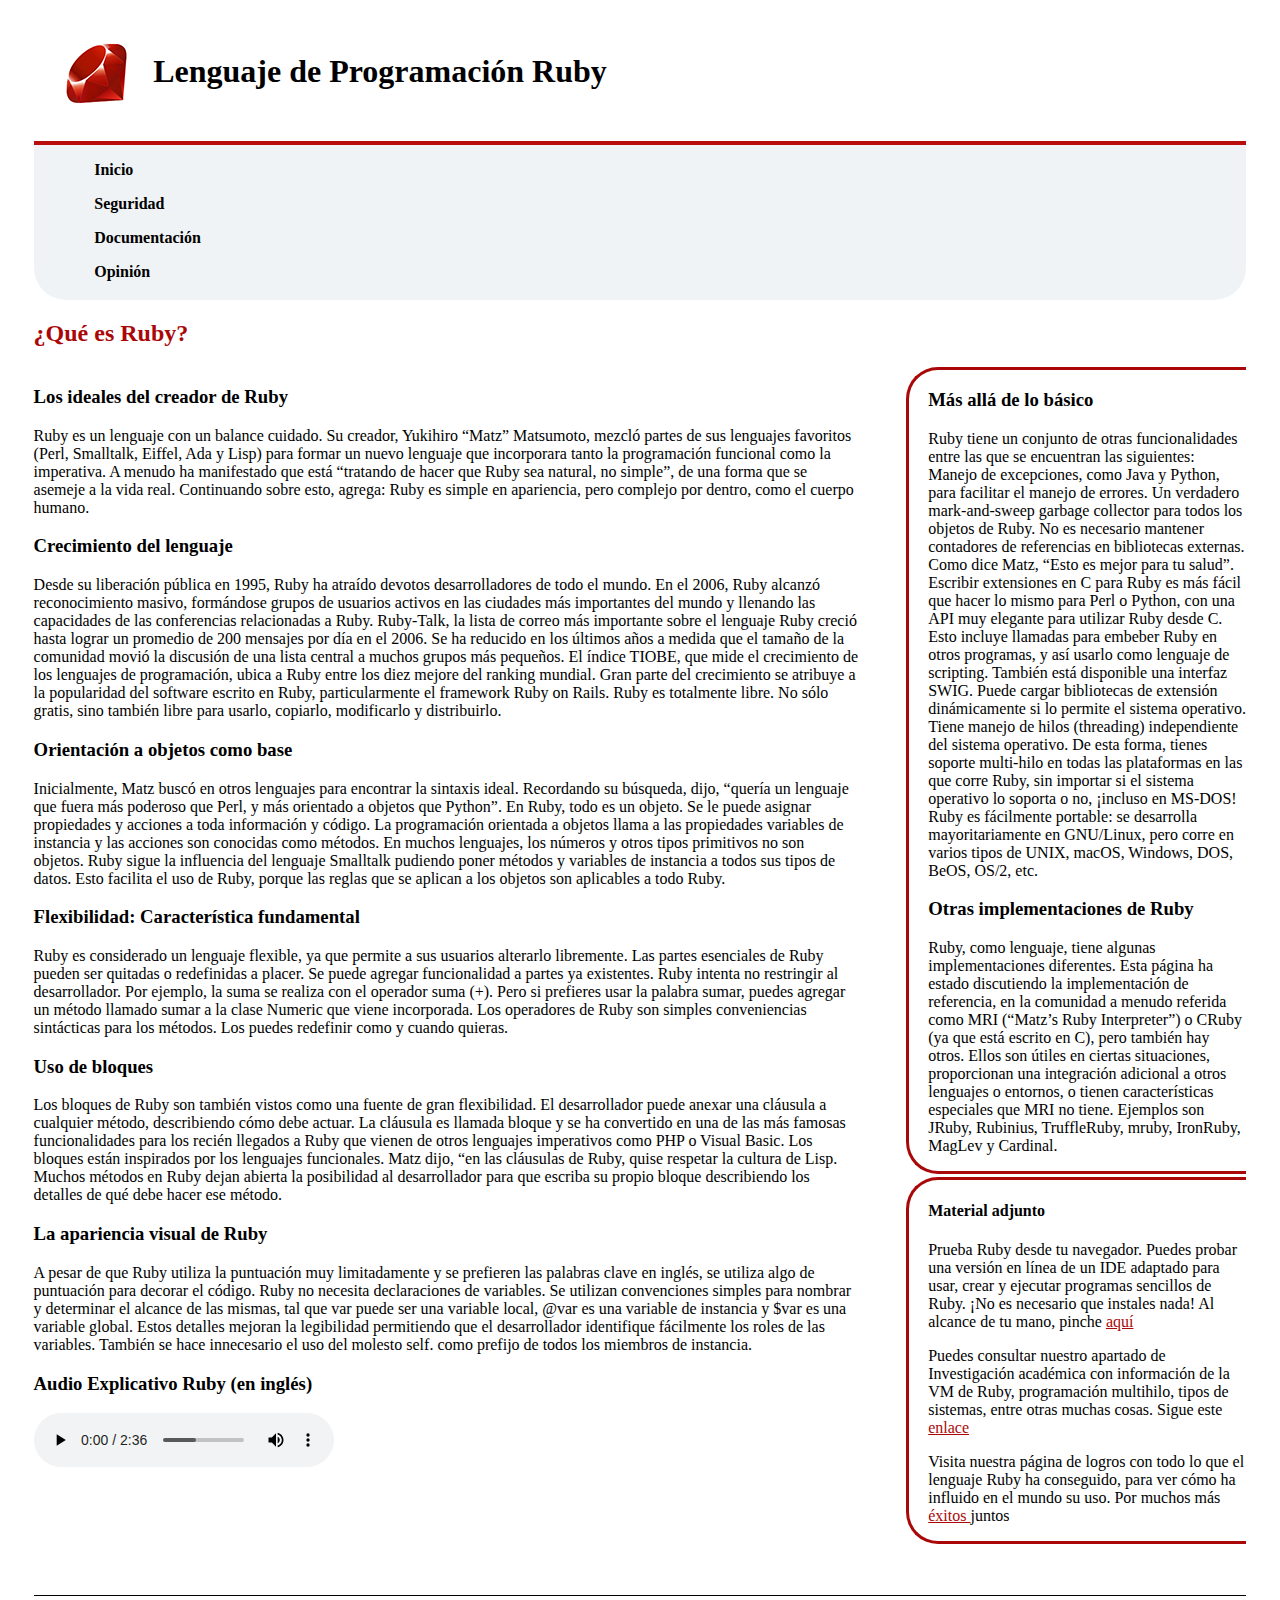
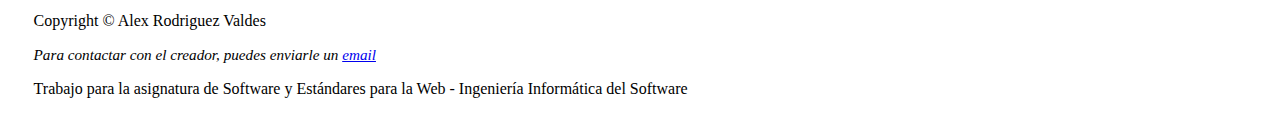
==== commit e6d7a856: "Add files via upload" ====
--- a/index.html
+++ b/index.html
@@ -11,7 +11,6 @@
 
         <link rel="stylesheet" type="text/css" href="estilo/estilo.css" />
         <link rel="stylesheet" type="text/css" href="estilo/layout.css" />
-        <link rel="icon" type="image/png" href="multimedia/rubyRender.png"/>
     </head>
 
     <body>
--- a/estilo/estilo.css
+++ b/estilo/estilo.css
@@ -7,10 +7,11 @@
 body {
     padding-left: 2%;
     padding-right: 2%;
+
     font-family: Cambria, Cochin, Georgia, Times, 'Times New Roman', serif;
 
-    /*padding-left: 13%;
-    padding-right: 13%;*/
+    color: black;
+    background-color: white;
 }
 
 /* Especificidad (0,0,2) */
@@ -27,21 +28,18 @@
 nav {
     padding-bottom: 1.2em;
 
-    align-self: center;
-    background-color: rgba(240, 243, 245, 0.997);
     border-top: 0.3em solid rgb(186, 14, 14);
     border-bottom-left-radius: 2em;
     border-bottom-right-radius: 2em;
-    font-family: Cambria, Cochin, Georgia, Times, 'Times New Roman', serif;
+
+    background-color: rgba(240, 243, 245, 0.997);
 }
 
 /* Especificidad (0,0,2) */
 nav a {
     padding-top: 1em;
-    padding-right: 5%;
     padding-left: 5%;
 
-    text-align: center;
     color: black;
 }
 
@@ -55,34 +53,29 @@
     color: rgb(186, 14, 14);
 }
 
+/* Especificidad (0,1,2) */
 main a:link {
     color: rgb(170, 8, 8);
 }
 
+/* Especificidad (0,1,2) */
 main a:visited {
     color: rgb(170, 8, 8);
 }
 
+/* Especificidad (0,1,2) */
 main a:active {
     color: black;
 }
 
+/* Especificidad (0,1,2) */
 main a:hover {
     background-color: rgb(250, 246, 246);
 }
 
+/* Especificidad (0,0,1) */
 h2 {
     color: rgb(170, 8, 8);
-}
-
-section {
-    border-left: 0.2em solid rgb(170, 8, 8);
-    border-top: 0.2em solid rgb(170, 8, 8);
-    border-bottom: 0.2em solid rgb(170, 8, 8);
-    border-bottom-left-radius: 2em;
-    border-top-left-radius: 2em;
-    padding-left: 1.2em;
-    margin-bottom: 0.2em;
 }
 
 /* Especificidad (0,0,2) */
@@ -97,24 +90,31 @@
 /* Especificidad (0,0,2) */
 article video {
     padding-left: 2.5em;
-    /*width: 100%;
-    height: auto;*/
 }
 
 /* Especificidad (0,0,2) */
 article table {
+    margin-left: 3%;
+
     border-spacing: 0.5em;
-    border-style: double;
+    border-style: outset;
+    border-color: rgb(170, 8, 8);
+    
+    background-color: rgba(240, 243, 245, 0.997);
 }
 
 /* Especificidad (0,0,2) */
 article ul {
     padding-left: 5%;
+    
+    list-style-type: square;
 }
 
 /* Especificidad (0,0,3) */
 article li ul {
     padding-left: 5%;
+
+    list-style-type: circle;
 }
 
 /* Especificidad (0,0,3) */
@@ -123,8 +123,9 @@
     padding-bottom: 0.6em;
 }
 
+/* Especificidad (0,0,3) */
 article form fieldset {
-    padding-right: 10%;
+    margin-right: 5%;
 }
 
 /* Especificidad (0,0,4) */
@@ -144,7 +145,25 @@
 }
 
 /* Especificidad (0,0,1) */
+section {
+    padding-left: 1.2em;
+    margin-bottom: 0.2em;
+
+    border-left: 0.2em solid rgb(170, 8, 8);
+    border-top: 0.2em solid rgb(170, 8, 8);
+    border-bottom: 0.2em solid rgb(170, 8, 8);
+    border-bottom-left-radius: 2em;
+    border-top-left-radius: 2em;
+}
+
+/* Especificidad (0,0,1) */
 footer {
     margin-top: 3em;
+    
     border-top: 0.1em solid black;
 }
+
+/* Especificidad (0,0,1) */
+address {
+    font-size: 0.95em;
+}
--- a/estilo/layout.css
+++ b/estilo/layout.css
@@ -6,40 +6,25 @@
 /* Especificidad (0,0,1) */
 body {
     display: grid;
-    grid-template-areas: "h h h h h h h h"
-                         "n n n n n n n n"
-                         "m m m m m m m m"
-                         "m m m m m m m m"
-                         "f f f f f f f f";
+    grid-template-areas: "h h"
+                         "n n"
+                         "m m"
+                         "m m"
+                         "f f";
 }
 
 /* Especificidad (0,0,1) */
 header {
     grid-area: h;
 
-    /*display: grid;
-    grid-template-areas: "l t";
-    grid-template-columns: 0.2fr 2fr;*/
     display: flex;
     flex-direction: row;
-}
-
-/* Especificidad (0,0,2) */
-header img {
-    grid-area: l;
-}
-
-/* Especificidad (0,0,2) */
-header h1 {
-    grid-area: t;
 }
 
 /* Especificidad (0,0,1) */
 nav {
     grid-area: n;
 
-    /*display: grid;
-    grid-template-columns: repeat(4,1fr) ;*/
     display: flex;
     flex-direction: column;
 }
